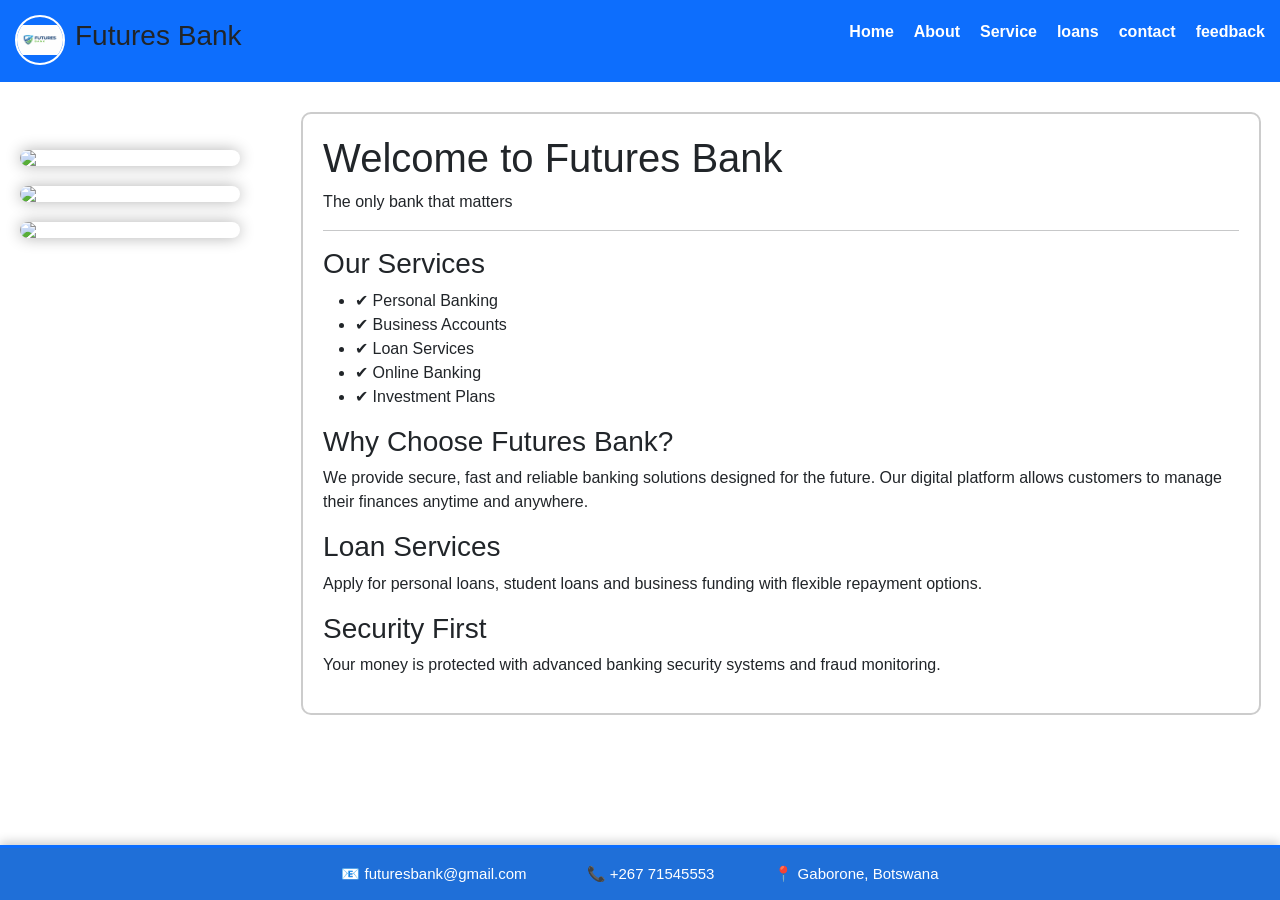
==== index.html @ 712255fd "Update index.html" ====
<!DOCTYPE html>
<html lang="en">
  <head>
    <meta charset="UTF-8">
    <title>Futures Bank </title> 
    <link href="https://cdn.jsdelivr.net/npm/bootstrap@5.3.0/dist/css/bootstrap.min.css" rel="stylesheet">
<link rel="stylesheet" href="style.css">
  </head>
  <body>
      <nav class="navbar">

<div class="nav-left">

<img src="logo.png" class="logo">

<h3>Futures Bank</h3>

</div>

<ul class="nav-links">

<li><a href="index.html">Home</a></li>

<li><a href="about.html">About</a></li>

<li><a href="service.html">Service</a></li>

<li><a href="loans.html">loans</a></li>
  
<li><a href="contact.html">contact</a></li>
  
<li><a href="feedback.html">feedback</a></li>
</ul>
</nav>
    <div class="left-images">

<img src="bank1.jpg">

<img src="bank2.jpg">

<img src="bank3.jpg">

</div>
   <div class="container">

<h1>Welcome to Futures Bank</h1>

<p>The only bank that matters</p>

<hr>

<h3>Our Services</h3>

<ul>

<li>✔ Personal Banking</li>

<li>✔ Business Accounts</li>

<li>✔ Loan Services</li>

<li>✔ Online Banking</li>

<li>✔ Investment Plans</li>

</ul>

<h3>Why Choose Futures Bank?</h3>

<p>

We provide secure, fast and reliable banking solutions designed
for the future. Our digital platform allows customers to manage
their finances anytime and anywhere.

</p>

<h3>Loan Services</h3>

<p>

Apply for personal loans, student loans and business funding
with flexible repayment options.

</p>

<h3>Security First</h3>

<p>

Your money is protected with advanced banking security
systems and fraud monitoring.

</p>

</div>

<footer class="bank-footer">

<div class="footer-info">

<p>📧 futuresbank@gmail.com</p>

<p>📞 +267 71545553</p>

<p>📍 Gaborone, Botswana</p>

</div>

</footer>
   
  </body>
</html>
---- style.css ----
.navbar{

display:flex;

justify-content:space-between;

align-items:center;

background:#87CEFA;   /* light blue */

padding:15px;

border-bottom:2px solid #0d6efd;

}

.nav-left{

display:flex;

align-items:center;

gap:10px;

}

.logo{

width:50px;

height:50px;

object-fit:cover;

border-radius:50%;   /* makes logo circle */

border:2px solid white;

}

.nav-links{

list-style:none;

display:flex;

gap:20px;

}

.nav-links a{

color:white;

text-decoration:none;

font-weight:bold;

font-size:16px;

}

.nav-links a:hover{

color:#003366;

}
.container{

width:75%;

margin-left:auto;

margin-right:0.5cm;   /* distance from right edge */

margin-top:30px;

padding:20px;

border:2px solid #ccc;

border-radius:10px;

background:white;

}

.feedback-page{

background: linear-gradient(135deg,#0a0a0a,#1a1a1a);
font-family: Arial, sans-serif;
color:white;

}

.feedback-page .container{

max-width:600px;

}

.feedback-page .card{

background:#111;
border-radius:15px;
padding:25px;
box-shadow:0px 0px 25px rgba(0,0,0,0.8);
border:1px solid #2a2a2a;

}

.feedback-page h2{

color:#0d6efd;
font-weight:bold;

}

.feedback-page label{

font-weight:500;
color:#ccc;

}

.feedback-page .form-control{

background:#1a1a1a;
border:1px solid #333;
color:white;

}

.feedback-page button{

background:#0d6efd;

}
.navbar{

display:flex;

justify-content:space-between;

align-items:center;

background:#0d6efd;

padding:15px;

}

.nav-left{

display:flex;

align-items:center;

gap:10px;

}

.logo{

width:50px;

height:50px;

object-fit:contain;

}

.nav-links{

list-style:none;

display:flex;

gap:20px;

}

.nav-links a{

color:white;

text-decoration:none;

font-weight:bold;

}

.nav-links a:hover{

color:#cce0ff;

}
.bank-footer{

background:#1f6fd8;   /* professional bank blue */

color:white;

width:100%;

padding:15px;

position:fixed;   /* pins it */

bottom:0;

left:0;

display:flex;

justify-content:center;

align-items:center;

border-top:3px solid #0d6efd;

box-shadow:0 -3px 10px rgba(0,0,0,0.2);

font-weight:500;

}

.footer-info{

display:flex;

gap:60px;

font-size:15px;

}

.footer-info p{

margin:0;

display:flex;

align-items:center;

gap:8px;

}
body{

margin:0;

font-family:Arial, sans-serif;

padding-bottom:70px;   /* prevents overlap */

}
.left-images{

position:absolute;

left:20px;

top:150px;

display:flex;

flex-direction:column;

gap:20px;

}

.left-images img{

width:220px;

border-radius:10px;

box-shadow:0px 0px 15px rgba(0,0,0,0.3);

transition:0.3s;

}

.left-images img:hover{

transform:scale(1.05);

}
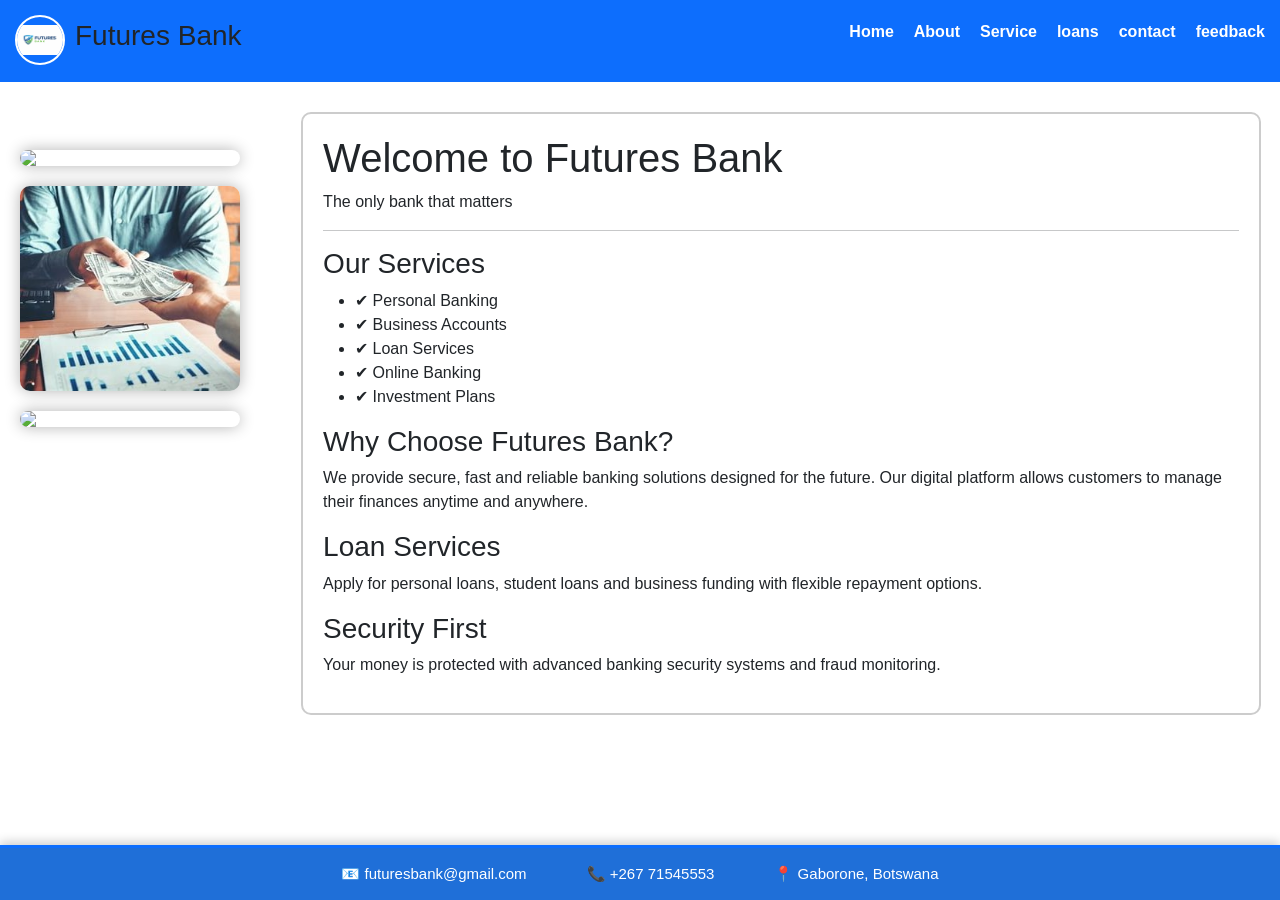
==== commit c9939de8: "Update index.html" ====
--- a/index.html
+++ b/index.html
@@ -34,11 +34,11 @@
 </nav>
     <div class="left-images">
 
-<img src="bank1.jpg">
+<img src="bank1.wepd">
 
 <img src="bank2.jpg">
 
-<img src="bank3.jpg">
+<img src="bank3.wepd">
 
 </div>
    <div class="container">
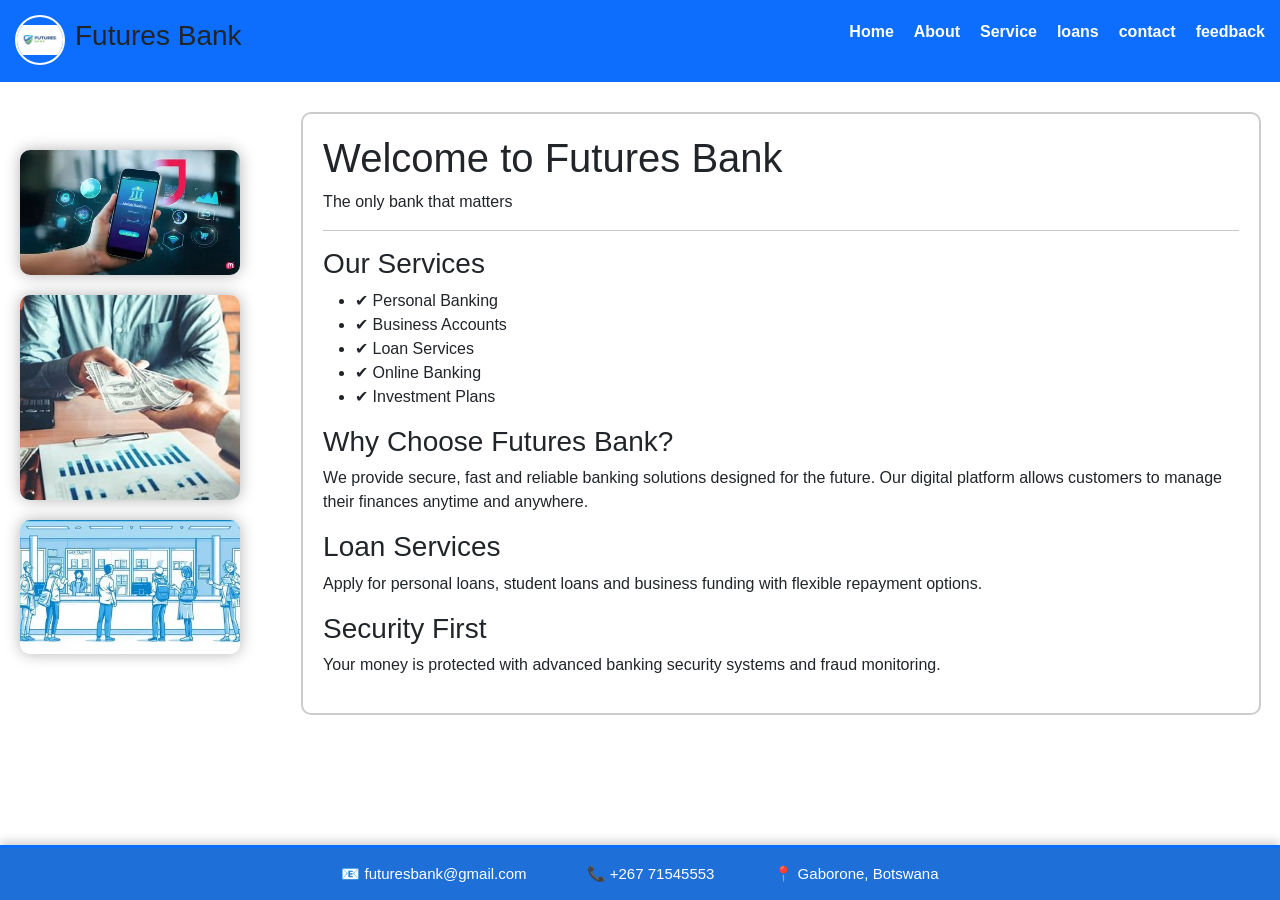
==== commit 639750d7: "Update index.html" ====
--- a/index.html
+++ b/index.html
@@ -34,11 +34,11 @@
 </nav>
     <div class="left-images">
 
-<img src="bank1.wepd">
+<img src="bank1.webp">
 
 <img src="bank2.jpg">
 
-<img src="bank3.wepd">
+<img src="bank3.webp">
 
 </div>
    <div class="container">
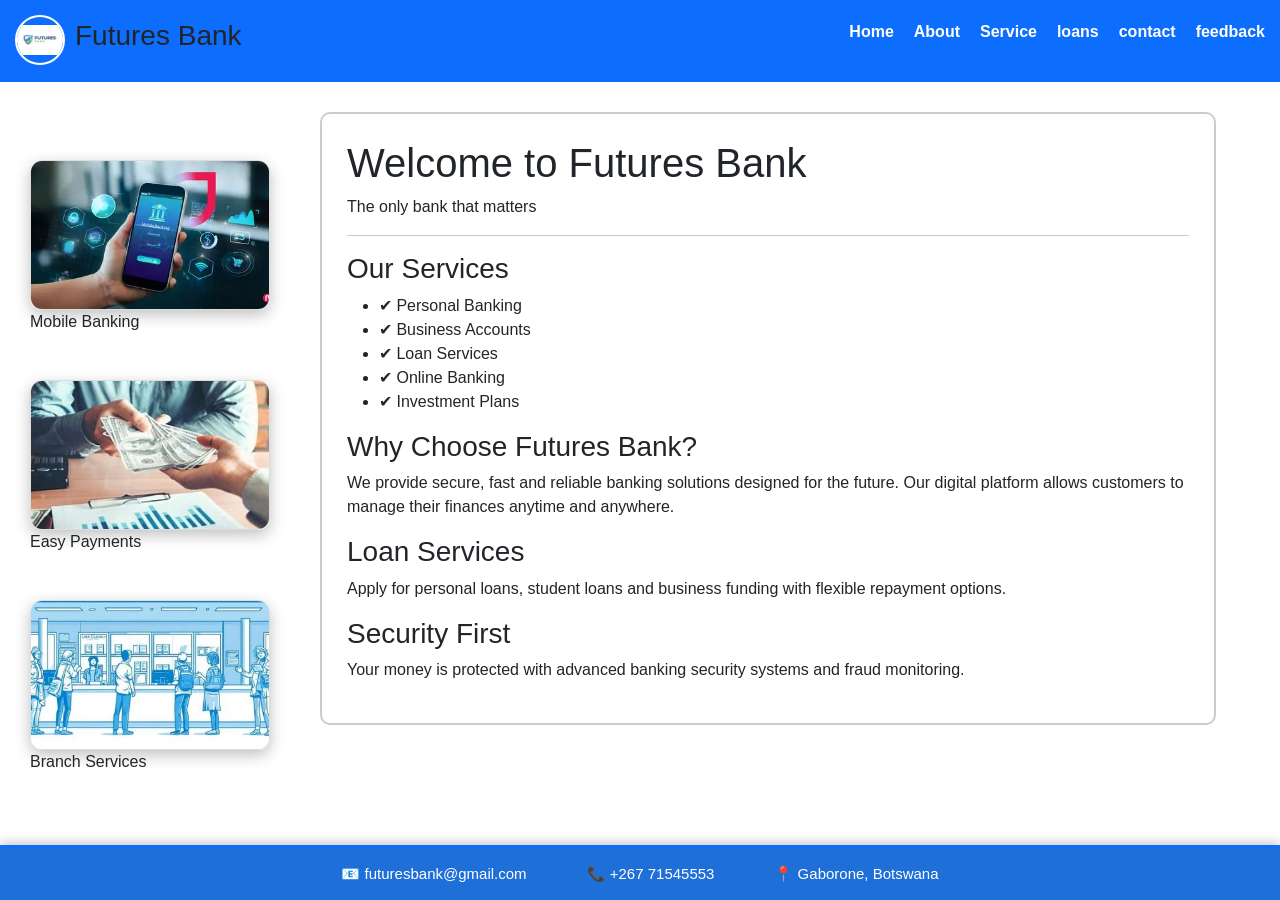
==== commit 2339440a: "Update index.html" ====
--- a/index.html
+++ b/index.html
@@ -32,13 +32,22 @@
 <li><a href="feedback.html">feedback</a></li>
 </ul>
 </nav>
-    <div class="left-images">
+   <div class="left-images">
 
+<div class="image-card">
 <img src="bank1.webp">
+<p>Mobile Banking</p>
+</div>
 
+<div class="image-card">
 <img src="bank2.jpg">
+<p>Easy Payments</p>
+</div>
 
+<div class="image-card">
 <img src="bank3.webp">
+<p>Branch Services</p>
+</div>
 
 </div>
    <div class="container">
--- a/style.css
+++ b/style.css
@@ -67,15 +67,15 @@
 }
 .container{
 
-width:75%;
-
-margin-left:auto;
-
-margin-right:0.5cm;   /* distance from right edge */
+width:70%;
+
+margin-left:320px;   /* pushes container away from images */
+
+margin-right:0.5cm;
 
 margin-top:30px;
 
-padding:20px;
+padding:25px;
 
 border:2px solid #ccc;
 
@@ -259,32 +259,42 @@
 
 position:absolute;
 
-left:20px;
-
-top:150px;
+left:30px;
+
+top:160px;
 
 display:flex;
 
 flex-direction:column;
 
-gap:20px;
+gap:30px;   /* space between images */
+
+width:260px;
 
 }
 
 .left-images img{
 
-width:220px;
-
-border-radius:10px;
-
-box-shadow:0px 0px 15px rgba(0,0,0,0.3);
+width:240px;     /* fixed clean size */
+
+height:150px;    /* uniform height */
+
+object-fit:cover;   /* prevents stretching */
+
+border-radius:12px;
+
+box-shadow:0px 5px 15px rgba(0,0,0,0.25);
 
 transition:0.3s;
 
+border:1px solid #ddd;
+
 }
 
 .left-images img:hover{
 
-transform:scale(1.05);
-
-}
+transform:scale(1.04);
+
+box-shadow:0px 8px 20px rgba(0,0,0,0.35);
+
+}
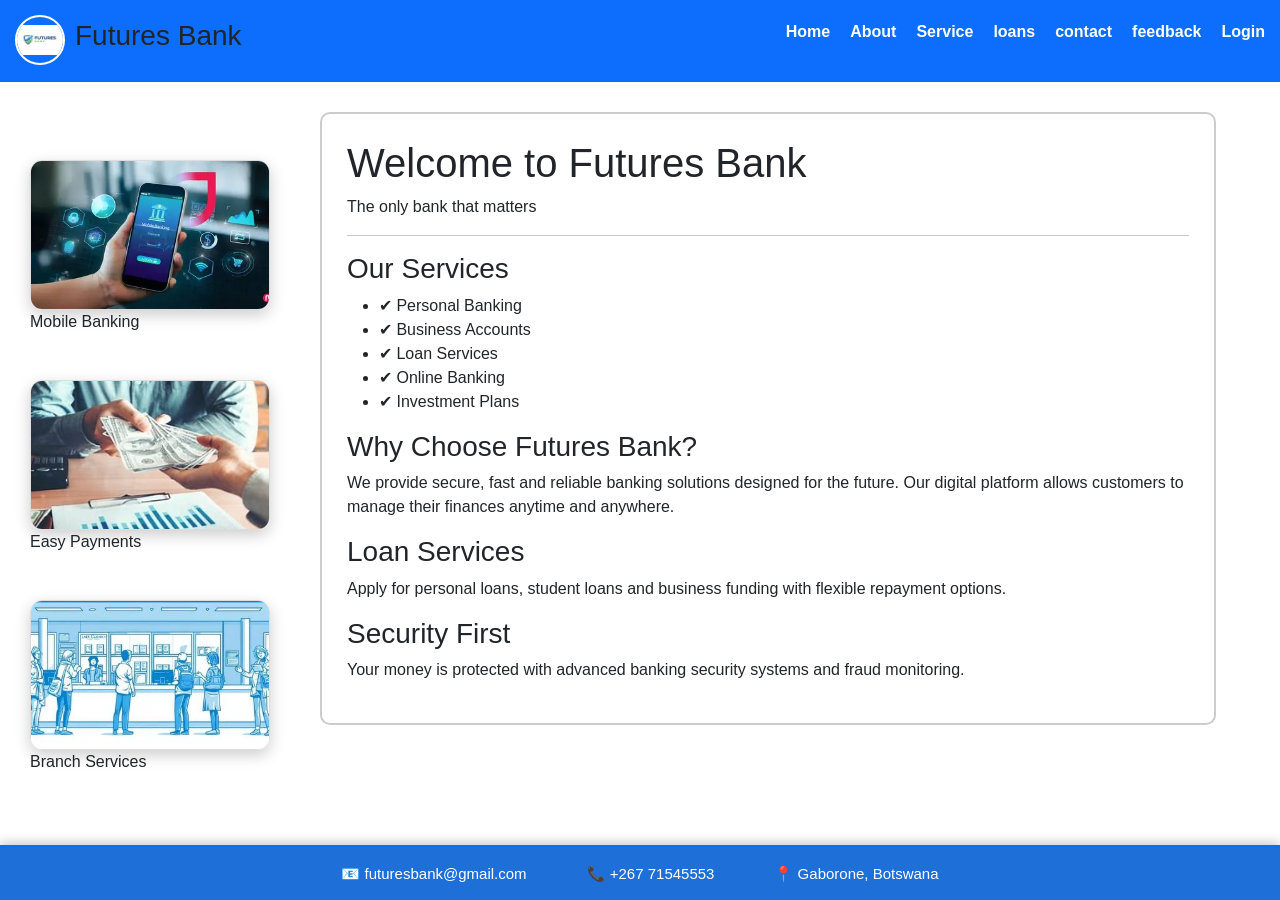
==== commit cd05fc32: "Add Login link to navigation menu" ====
--- a/index.html
+++ b/index.html
@@ -30,6 +30,7 @@
 <li><a href="contact.html">contact</a></li>
   
 <li><a href="feedback.html">feedback</a></li>
+<li><a href="login.html">Login</a></li>  
 </ul>
 </nav>
    <div class="left-images">
--- a/style.css
+++ b/style.css
@@ -1,300 +1,252 @@
-.navbar{
+.navbar{ display:flex; justify-content:space-between;
+        align-items:center;
+        background:#87CEFA; padding:15px; 
+        border-bottom:2px solid #0d6efd; } 
+.nav-left{ 
+  display:flex; 
+  align-items:center; gap:10px; } 
+.logo{ 
+  width:50px; 
+      height:50px; 
+  object-fit:cover; 
+  border-radius:50%; 
+  border:2px solid white; } 
+.nav-links{ 
+  list-style:none; 
+  display:flex; gap:20px; } 
+.nav-links a{ 
+  color:white; 
+             text-decoration:none; 
+  font-weight:bold; 
+  font-size:16px; } 
+.nav-links a:hover{ color:#003366; } 
+.container{ 
+  width:70%; 
+  margin-left:320px; 
+  margin-right:0.5cm; 
+  margin-top:30px; 
+  padding:25px; border:2px solid #ccc; 
+  border-radius:10px; background:white; } 
+.feedback-page{ 
+  background: linear-gradient(135deg,#0a0a0a,#1a1a1a); 
+  font-family: Arial, sans-serif; color:white; } 
+.feedback-page .container{ 
+  max-width:600px; } 
+.feedback-page .card{ 
+  background:#111; 
+  border-radius:15px; 
+  padding:25px; 
+  box-shadow:0px 0px 25px rgba(0,0,0,0.8); 
+  border:1px solid #2a2a2a; } 
+.feedback-page h2{ color:#0d6efd; 
+                  font-weight:bold; } 
+.feedback-page label{ 
+  font-weight:500; color:#ccc; } 
+.feedback-page .form-control{ 
+  background:#1a1a1a; 
+  border:1px solid #333; color:white; } 
+.feedback-page button{ background:#0d6efd; } 
+.navbar{ display:flex; 
+        justify-content:space-between; 
+        align-items:center; 
+        background:#0d6efd; padding:15px; } 
+.nav-left{ display:flex; 
+          align-items:center; gap:10px; } 
+.logo{ width:50px; 
+      height:50px; 
+      object-fit:contain; } 
+.nav-links{ list-style:none; 
+           display:flex; gap:20px; } 
+.nav-links a{ color:white; 
+             text-decoration:none; 
+             font-weight:bold; } 
+.nav-links a:hover{ color:#cce0ff; } 
+.bank-footer{ background:#1f6fd8; color:white; 
+             width:100%; padding:15px; 
+             position:fixed; bottom:0; left:0; 
+             display:flex; justify-content:center; 
+             align-items:center; 
+             border-top:3px solid #0d6efd; box-shadow:0 -3px 10px rgba(0,0,0,0.2); 
+             font-weight:500; } 
+.footer-info{ display:flex;
+             gap:60px; font-size:15px; } 
+.footer-info p{ margin:0; display:flex; 
+               align-items:center; gap:8px; } 
+body{ margin:0; font-family:Arial, sans-serif; 
+     padding-bottom:70px; } 
+.left-images{ position:absolute; left:30px; top:160px; display:flex; flex-direction:column; gap:30px; width:260px; } 
+.left-images img{ width:240px; height:150px; object-fit:cover; border-radius:12px; box-shadow:0px 5px 15px rgba(0,0,0,0.25); 
+                 transition:0.3s; border:1px solid #ddd; } 
+.left-images img:hover{ transform:scale(1.04); box-shadow:0px 8px 20px rgba(0,0,0,0.35); } 
+.page-title{ text-align:center; padding:30px; } 
+.services-container{ display:flex; 
+                    flex-wrap:wrap; 
+                    justify-content:center; gap:25px; 
+                    padding:30px; } 
+.service-card{ width:250px; 
+              background:white; 
+              padding:20px; 
+              border-radius:10px; 
+              box-shadow:0 4px 8px rgba(0,0,0,0.2); 
+              text-align:center; transition:0.3s; } 
+.service-card:hover{ transform:scale(1.05); } 
+.page-layout{
 
 display:flex;
-
-justify-content:space-between;
-
+gap:40px;
+align-items:flex-start;
+padding:20px;
+
+}
+
+.left-images{
+
+width:260px;
+
+}
+
+.left-images img{
+
+width:240px;
+height:150px;
+border-radius:12px;
+box-shadow:0 5px 15px rgba(0,0,0,0.2);
+
+}
+
+.container{
+
+flex:1;
+
+}
+.form-control{
+
+width:100%;
+padding:10px;
+border-radius:6px;
+border:1px solid #ccc;
+margin-top:5px;
+
+}
+
+textarea{
+
+height:100px;
+resize:none;
+
+}
+
+button{
+
+background:white;
+color:white;
+border:none;
+padding:10px 20px;
+border-radius:6px;
+cursor:pointer;
+
+}
+
+button:hover{
+
+background:nwhite;
+
+}
+.contact-page {
+
+width:250px;
+background:white;
+padding:20px;
+border-radius:10px;
+box-shadow:0 4px 8px rgba(0,0,0,0.2);
+text-align:center;
+transition:0.3s;
+
+}
+
+.contact-page :hover{
+
+transform:scale(1.05);
+
+}
+
+.page-layout{
+
+display:flex;
+gap:40px;
+align-items:flex-start;
+padding:20px;
+background:white;
+}
+
+
+}
+.result-box{
+margin-top:20px;
+padding:15px;
+background:#f1f5ff;
+border-left:5px solid #0d6efd;
+border-radius:8px;
+}
+
+/* Login page background */
+.login-page{
+background:#f4f7fc;
+display:flex;
+justify-content:center;
 align-items:center;
-
-background:#87CEFA;   /* light blue */
-
-padding:15px;
-
-border-bottom:2px solid #0d6efd;
-
-}
-
-.nav-left{
-
-display:flex;
-
-align-items:center;
-
-gap:10px;
-
-}
-
-.logo{
-
-width:50px;
-
-height:50px;
-
-object-fit:cover;
-
-border-radius:50%;   /* makes logo circle */
-
-border:2px solid white;
-
-}
-
-.nav-links{
-
-list-style:none;
-
-display:flex;
-
-gap:20px;
-
-}
-
-.nav-links a{
-
+height:100vh;
+font-family:Arial, sans-serif;
+}
+
+/* Login box */
+.login-container{
+background:white;
+padding:35px;
+width:350px;
+border-radius:12px;
+box-shadow:0 6px 20px rgba(0,0,0,0.15);
+text-align:center;
+}
+
+/* Heading */
+.login-container h2{
+margin-bottom:20px;
+color:#0d6efd;
+}
+
+/* Inputs */
+.login-container input{
+width:100%;
+padding:12px;
+margin-bottom:15px;
+border:1px solid #ccc;
+border-radius:6px;
+font-size:14px;
+}
+
+/* Button */
+.login-container button{
+width:100%;
+padding:12px;
+background:#0d6efd;
 color:white;
-
-text-decoration:none;
-
-font-weight:bold;
-
+border:none;
+border-radius:6px;
 font-size:16px;
-
-}
-
-.nav-links a:hover{
-
-color:#003366;
-
-}
-.container{
-
-width:70%;
-
-margin-left:320px;   /* pushes container away from images */
-
-margin-right:0.5cm;
-
-margin-top:30px;
-
-padding:25px;
-
-border:2px solid #ccc;
-
-border-radius:10px;
-
-background:white;
-
-}
-
-.feedback-page{
-
-background: linear-gradient(135deg,#0a0a0a,#1a1a1a);
-font-family: Arial, sans-serif;
-color:white;
-
-}
-
-.feedback-page .container{
-
-max-width:600px;
-
-}
-
-.feedback-page .card{
-
-background:#111;
-border-radius:15px;
-padding:25px;
-box-shadow:0px 0px 25px rgba(0,0,0,0.8);
-border:1px solid #2a2a2a;
-
-}
-
-.feedback-page h2{
-
-color:#0d6efd;
-font-weight:bold;
-
-}
-
-.feedback-page label{
-
-font-weight:500;
-color:#ccc;
-
-}
-
-.feedback-page .form-control{
-
-background:#1a1a1a;
-border:1px solid #333;
-color:white;
-
-}
-
-.feedback-page button{
-
-background:#0d6efd;
-
-}
-.navbar{
-
-display:flex;
-
-justify-content:space-between;
-
-align-items:center;
-
-background:#0d6efd;
-
-padding:15px;
-
-}
-
-.nav-left{
-
-display:flex;
-
-align-items:center;
-
-gap:10px;
-
-}
-
-.logo{
-
-width:50px;
-
-height:50px;
-
-object-fit:contain;
-
-}
-
-.nav-links{
-
-list-style:none;
-
-display:flex;
-
-gap:20px;
-
-}
-
-.nav-links a{
-
-color:white;
-
-text-decoration:none;
-
-font-weight:bold;
-
-}
-
-.nav-links a:hover{
-
-color:#cce0ff;
-
-}
-.bank-footer{
-
-background:#1f6fd8;   /* professional bank blue */
-
-color:white;
-
-width:100%;
-
-padding:15px;
-
-position:fixed;   /* pins it */
-
-bottom:0;
-
-left:0;
-
-display:flex;
-
-justify-content:center;
-
-align-items:center;
-
-border-top:3px solid #0d6efd;
-
-box-shadow:0 -3px 10px rgba(0,0,0,0.2);
-
-font-weight:500;
-
-}
-
-.footer-info{
-
-display:flex;
-
-gap:60px;
-
-font-size:15px;
-
-}
-
-.footer-info p{
-
-margin:0;
-
-display:flex;
-
-align-items:center;
-
-gap:8px;
-
-}
-body{
-
-margin:0;
-
-font-family:Arial, sans-serif;
-
-padding-bottom:70px;   /* prevents overlap */
-
-}
-.left-images{
-
-position:absolute;
-
-left:30px;
-
-top:160px;
-
-display:flex;
-
-flex-direction:column;
-
-gap:30px;   /* space between images */
-
-width:260px;
-
-}
-
-.left-images img{
-
-width:240px;     /* fixed clean size */
-
-height:150px;    /* uniform height */
-
-object-fit:cover;   /* prevents stretching */
-
-border-radius:12px;
-
-box-shadow:0px 5px 15px rgba(0,0,0,0.25);
-
-transition:0.3s;
-
-border:1px solid #ddd;
-
-}
-
-.left-images img:hover{
-
-transform:scale(1.04);
-
-box-shadow:0px 8px 20px rgba(0,0,0,0.35);
-
-}
+cursor:pointer;
+}
+
+.login-container button:hover{
+background:#0b5ed7;
+}
+
+/* Error */
+#error{
+margin-top:10px;
+color:red;
+font-size:14px;
+}
+
+
+
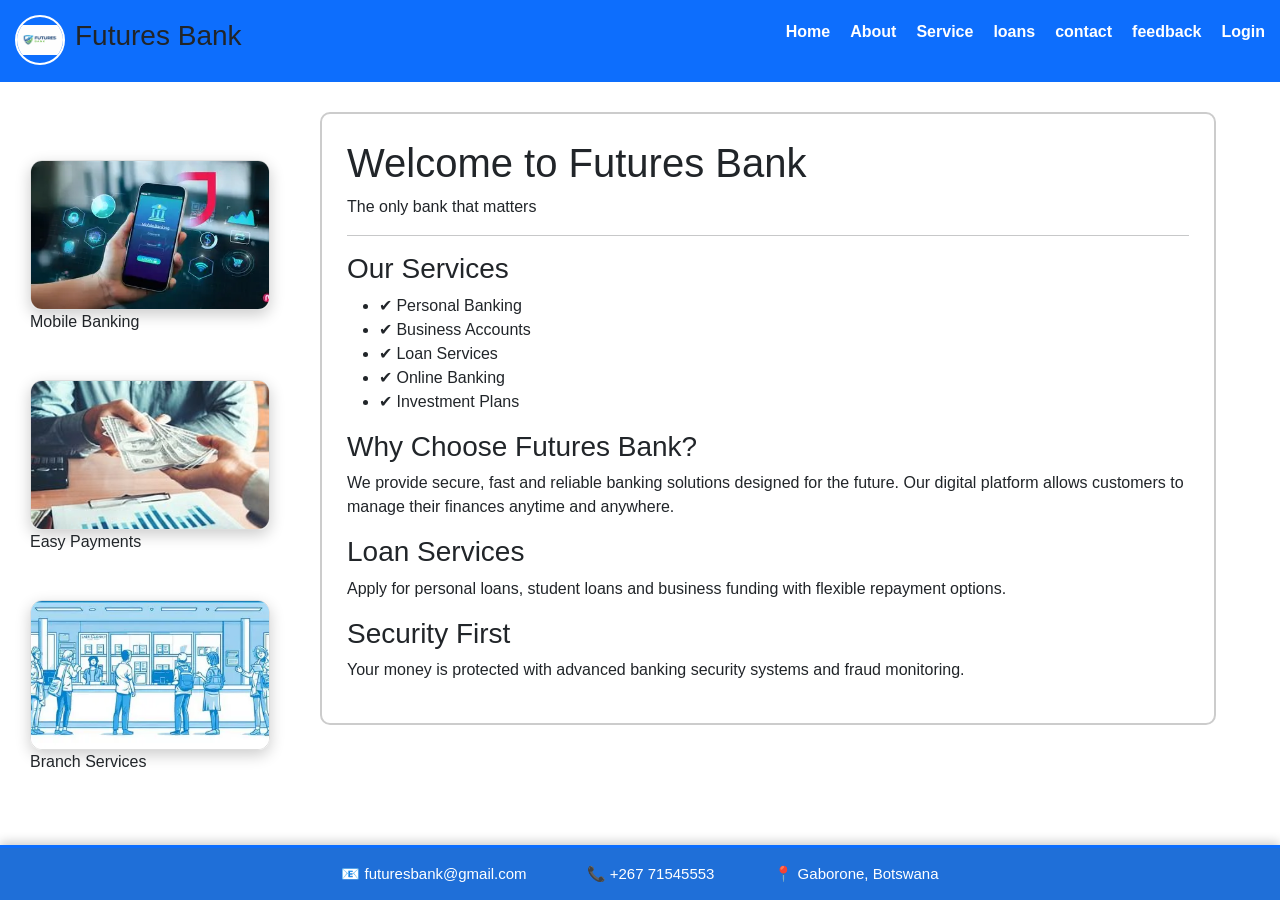
==== commit 3e9c0f1c: "Make site mobile responsive" ====
--- a/index.html
+++ b/index.html
@@ -2,6 +2,7 @@
 <html lang="en">
   <head>
     <meta charset="UTF-8">
+    <meta name="viewport" content="width=device-width, initial-scale=1.0">
     <title>Futures Bank </title> 
     <link href="https://cdn.jsdelivr.net/npm/bootstrap@5.3.0/dist/css/bootstrap.min.css" rel="stylesheet">
 <link rel="stylesheet" href="style.css">
--- a/style.css
+++ b/style.css
@@ -27,9 +27,7 @@
   margin-top:30px; 
   padding:25px; border:2px solid #ccc; 
   border-radius:10px; background:white; } 
-.feedback-page{ 
-  background: linear-gradient(135deg,#0a0a0a,#1a1a1a); 
-  font-family: Arial, sans-serif; color:white; } 
+ 
 .feedback-page .container{ 
   max-width:600px; } 
 .feedback-page .card{ 
@@ -176,10 +174,7 @@
 gap:40px;
 align-items:flex-start;
 padding:20px;
-background:white;
-}
-
-
+background:transparent;
 }
 .result-box{
 margin-top:20px;
@@ -188,31 +183,12 @@
 border-left:5px solid #0d6efd;
 border-radius:8px;
 }
-
-/* Login page background */
 .login-page{
-background:#f4f7fc;
 display:flex;
 justify-content:center;
 align-items:center;
 height:100vh;
-font-family:Arial, sans-serif;
-}
-
-/* Login box */
-.login-container{
-background:white;
-padding:35px;
-width:350px;
-border-radius:12px;
-box-shadow:0 6px 20px rgba(0,0,0,0.15);
-text-align:center;
-}
-
-/* Heading */
-.login-container h2{
-margin-bottom:20px;
-color:#0d6efd;
+background:#f4f7fc;
 }
 
 /* Inputs */
@@ -222,7 +198,6 @@
 margin-bottom:15px;
 border:1px solid #ccc;
 border-radius:6px;
-font-size:14px;
 }
 
 /* Button */
@@ -233,7 +208,6 @@
 color:white;
 border:none;
 border-radius:6px;
-font-size:16px;
 cursor:pointer;
 }
 
@@ -241,12 +215,203 @@
 background:#0b5ed7;
 }
 
-/* Error */
+/* Switch text */
+.switch{
+margin-top:10px;
+font-size:14px;
+}
+
+.switch span{
+color:#0d6efd;
+cursor:pointer;
+font-weight:bold;
+}
+
+/* BACKGROUND SLIDER */
+body{
+margin:0;
+font-family:Arial, sans-serif;
+min-height:100vh;
+overflow-x:hidden;
+}
+
+/* sliding images */
+body::before{
+content:"";
+position:fixed;
+top:0;
+left:0;
+width:100%;
+height:100%;
+z-index:-1;
+
+background-size:cover;
+background-position:center;
+animation:slideBg 20s infinite;
+
+filter:brightness(40%); /* makes it dim */
+}
+
+/* animation */
+@keyframes slideBg{
+0%{
+background-image:url('bg1.webp');
+}
+33%{
+background-image:url('bg2.avif');
+}
+66%{
+background-image:url('bg3.jpg');
+}
+100%{
+background-image:url('bg4.jpg');
+}
+}
+
+.login-container{
+width:min(92vw, 420px);
+padding:24px;
+border-radius:16px;
+background:rgba(255,255,255,0.96);
+box-shadow:0 18px 40px rgba(0,0,0,0.2);
+}
+
+.login-container h2{
+margin-top:0;
+margin-bottom:18px;
+text-align:center;
+}
+
 #error{
-margin-top:10px;
-color:red;
-font-size:14px;
-}
-
-
-
+color:#c62828;
+min-height:24px;
+}
+
+@media (max-width: 900px){
+.navbar{
+flex-direction:column;
+align-items:flex-start;
+gap:14px;
+}
+
+.nav-links{
+flex-wrap:wrap;
+gap:12px 18px;
+padding-left:0;
+margin:0;
+}
+
+.container{
+width:auto;
+margin:20px;
+}
+
+.left-images{
+position:static;
+width:100%;
+display:grid;
+grid-template-columns:repeat(auto-fit, minmax(180px, 1fr));
+gap:16px;
+padding:0 20px;
+}
+
+.left-images img{
+width:100%;
+height:160px;
+}
+
+.page-layout{
+flex-direction:column;
+gap:20px;
+padding:20px;
+}
+
+.page-layout .container{
+margin:0;
+width:100%;
+}
+
+.footer-info{
+gap:24px;
+flex-wrap:wrap;
+justify-content:center;
+text-align:center;
+}
+}
+
+@media (max-width: 600px){
+body{
+padding-bottom:0;
+}
+
+.navbar{
+padding:14px;
+}
+
+.nav-left h3{
+font-size:1.5rem;
+}
+
+.nav-links{
+display:grid;
+grid-template-columns:repeat(2, minmax(0, 1fr));
+width:100%;
+gap:10px;
+}
+
+.nav-links li{
+text-align:center;
+}
+
+.container{
+margin:16px;
+padding:18px;
+}
+
+.page-title{
+padding:20px 16px 10px;
+}
+
+.page-title h1,
+.container h1{
+font-size:2rem;
+}
+
+.services-container{
+padding:20px 16px 32px;
+gap:16px;
+}
+
+.service-card{
+width:100%;
+}
+
+.left-images{
+grid-template-columns:1fr;
+padding:0 16px;
+}
+
+.left-images img{
+height:180px;
+}
+
+.bank-footer{
+position:static;
+margin-top:24px;
+}
+
+.footer-info{
+flex-direction:column;
+gap:10px;
+}
+
+.login-page{
+padding:20px 16px;
+}
+
+.login-container{
+padding:20px 16px;
+}
+}
+
+
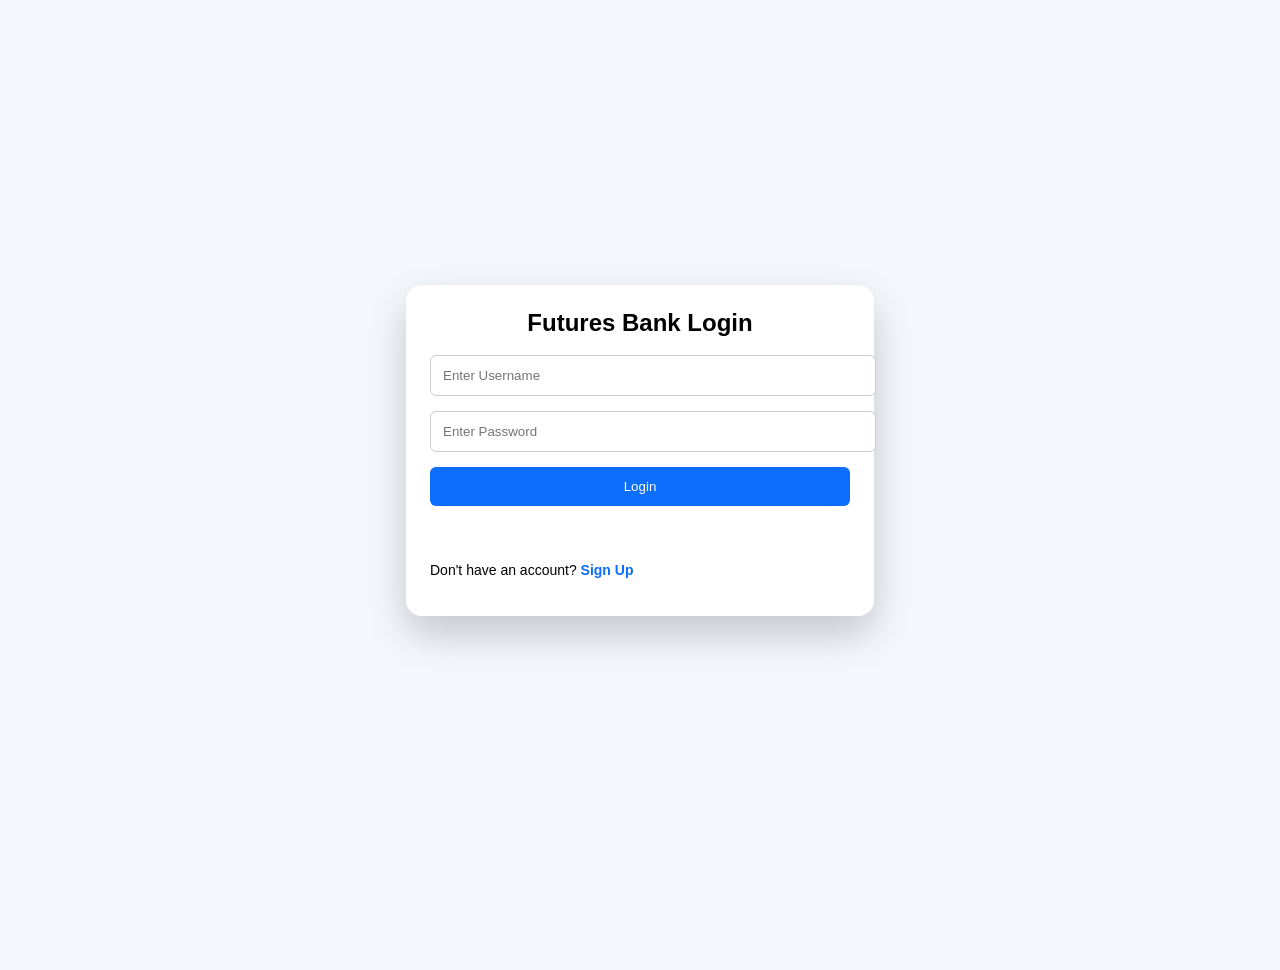
==== commit 9a9744c6: "Redirect to login if not logged in" ====
--- a/index.html
+++ b/index.html
@@ -105,6 +105,11 @@
 </p>
 
 </div>
+  <script>
+if(localStorage.getItem("loggedIn") !== "true"){
+    window.location.href = "login.html";
+}
+</script>  
 
 <footer class="bank-footer">
 
--- a/style.css
+++ b/style.css
@@ -413,5 +413,12 @@
 padding:20px 16px;
 }
 }
-
-
+.left-images p{
+color:white;
+font-weight:600;
+margin-top:8px;
+text-align:center;
+text-shadow:0 2px 5px rgba(0,0,0,0.7);
+}
+
+
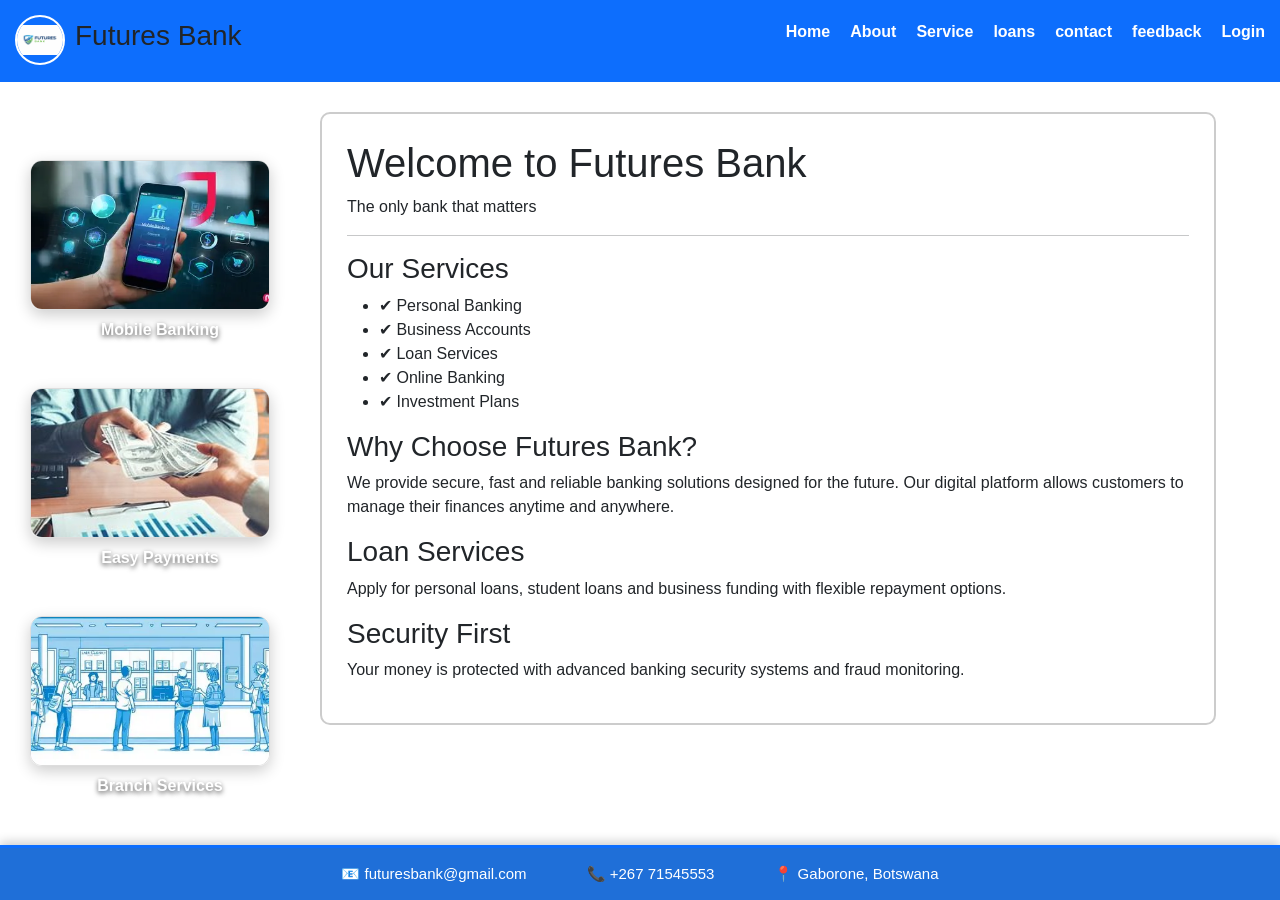
==== commit 06a59c2d: "Allow public access to website pages" ====
--- a/index.html
+++ b/index.html
@@ -105,12 +105,6 @@
 </p>
 
 </div>
-  <script>
-if(localStorage.getItem("loggedIn") !== "true"){
-    window.location.href = "login.html";
-}
-</script>  
-
 <footer class="bank-footer">
 
 <div class="footer-info">
